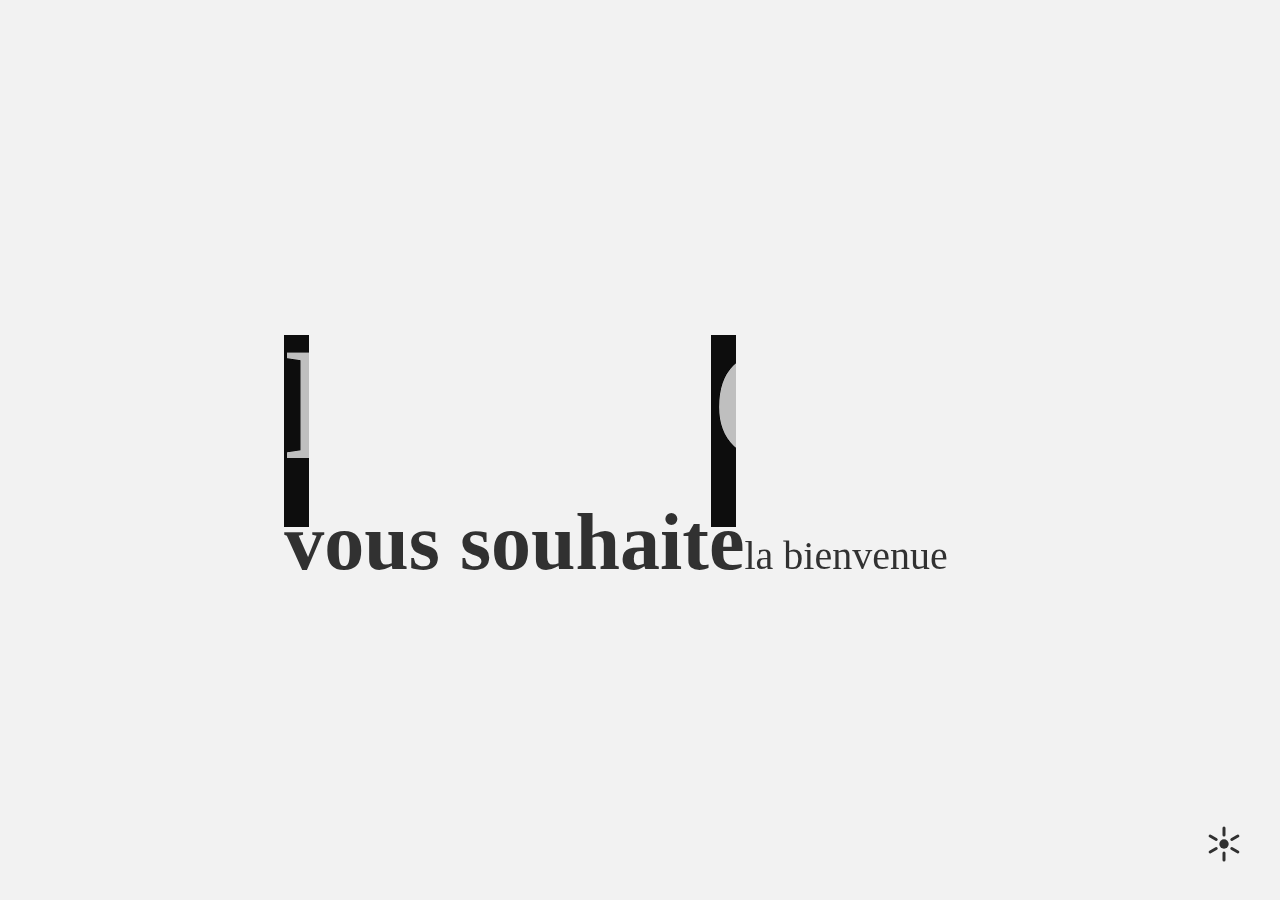
==== index.html @ ed4e6ab9 "rename files" ====
<!DOCTYPE html>
<html lang="en">
<head>
    <meta charset="UTF-8">
    <meta name="viewport" content="width=device-width, initial-scale=1.0">
    <meta name="theme-color" content="rgb(242 242 242)">
    <meta name="theme-color" content="rgb(17 17 17)">
    <link rel="stylesheet" href="style.css">
    <title>Document</title>
</head>
<body data-theme="light">
    <nav id="menu" class="none">
        <ul id="menu-items">
            <a href="#" class="menu-item">Home</a>
            <a href="#" class="menu-item">About</a>
            <a href="#" class="menu-item">Service</a>
            <a href="#" class="menu-item">Contact</a>
        </ul>
        <div id="menu-background-pattern"></div>
        <div id="menu-background-image"></div>
    </nav>
    <!--- sticky button for appearing menu --->
    <button  class="Button_button__L2wUb ThemeToggle_toggle__w8LEU" data-icon-only="true" data-mobile="true" aria-label="Toggle theme">
        <span class="Button_text__t2U9w">
        <svg aria-hidden="true" width="38" height="38" viewBox="0 0 38 38">
            <defs>
                <mask id=":rae:theme-toggle-mask">
                    <circle class="ThemeToggle_circle__qVSRK" data-mask="true" cx="19" cy="19" r="13">
                    </circle>
                    <circle class="ThemeToggle_mask__Y09BP" cx="25" cy="14" r="9">
                    </circle>
                </mask>
            </defs>
            <path class="ThemeToggle_path__9hTG0" d="M19 3v7M19 35v-7M32.856 11l-6.062 3.5M5.144 27l6.062-3.5M5.144 11l6.062 3.5M32.856 27l-6.062-3.5">
            </path>
            <circle class="ThemeToggle_circle__qVSRK" mask="url(#:rae:theme-toggle-mask)" cx="19" cy="19" r="12">
            </circle>
        </svg>
        </span>
        <!--- Toggle button for changing theme --->
    </button>
    <button class="Button_button__L2wUb NavToggle_toggle__gmiZu" data-icon-only="true" aria-label="Menu" aria-expanded="false">
        <span class="Button_text__t2U9w">
            <div class="NavToggle_inner__0uerT">
                <svg id="fenetreOne" width="24" height="24" viewBox="0 0 24 24" aria-hidden="true" class="Icon_icon__t_YgI NavToggle_icon__aG8yu" data-menu="true" data-open="false">
                    <path d="M22 6H2V4h20v2zM2 13h16v-2H2v2zm0 7h20v-2H2v2z">

                    </path>
                </svg>
                <svg id="fenetreTow" width="24" height="24" viewBox="0 0 24 24" aria-hidden="true" class="Icon_icon__t_YgI NavToggle_icon__aG8yu" data-close="true" data-open="false">
                    <path d="M19 6.41L17.59 5 12 10.59 6.41 5 5 6.41 10.59 12 5 17.59 6.41 19 12 13.41 17.59 19 19 17.59 13.41 12z">

                    </path>
                </svg>
            </div>
        </span>
    </button>
    <section class="home">
        <div>
            <h1>Handi</h1><span class="second-title">Cop</span>
            <p>vous souhaite<span>la bienvenue</span></p>
            </div>
    </section>
    
    <script src="app.js"></script>
</body>
</html>
---- style.css ----
:root {
    color-scheme: dark light;
    --spaceOuter: 64px;
    font-synthesis: none;
    text-rendering: optimizeLegibility;
    -moz-osx-font-smoothing: grayscale;
    -webkit-font-smoothing: antialiased;
    --buttonSize: calc((56 / 16) * 1rem);
    --buttonFontSize: calc((18 / 16) * 1rem);
    --buttonFocusWidth: 4px;
    --buttonPadding: 0 var(--spaceL);
    --buttonTextColor: rgb(var(--rgbBackground));
    --buttonTextOpacity: 1;
    --buttonLoaderDelay: 0s;


    --spaceOuter: 64px;
    --spaceXS: 4px;
    --spaceS: 8px;
    --spaceM: 16px;
    --spaceL: 24px;
    --spaceXL: 32px;
    --space2XL: 48px;
    --space3XL: 64px;
    --space4XL: 96px;
    --space5XL: 128px;
    --zIndex0: 0;
    --zIndex1: 4;
    --zIndex2: 8;
    --zIndex3: 16;
    --zIndex4: 32;
    --zIndex5: 64;

    --rgbBlack: 0 0 0;
    --rgbWhite: 255 255 255;
    --bezierFastoutSlowin: cubic-bezier(0.4, 0.0, 0.2, 1);
    --durationXS: 200ms;
    --durationS: 300ms;
    --durationM: 400ms;
    --durationL: 600ms;
    --durationXL: 800ms;
}

[data-theme='dark'] {
    --rgbBackground: 17 17 17;
    --rgbBackgroundLight: 26 26 26;
    --rgbPrimary: 0 229 255;
    --rgbAccent: 0 229 255;
    --rgbText: 255 255 255;
    --rgbError: 255 55 102;
    --colorTextTitle: rgb(var(--rgbText) / 1);
    --colorTextBody: rgb(var(--rgbText) / 0.8);
    --colorTextLight: rgb(var(--rgbText) / 0.6);
    --radial-gradient : rgba(255, 255, 255, 0.15);
    --background-image : url("../assets/logo/blanc.svg");
}

[data-theme='light'] {
    --rgbBackground: 242 242 242;
    --rgbBackgroundLight: 255 255 255;
    --rgbPrimary: 0 0 0;
    --rgbAccent: 0 229 255;
    --rgbText: 0 0 0;
    --rgbError: 255 0 60;
    --colorTextTitle: rgb(var(--rgbText) / 1);
    --colorTextBody: rgb(var(--rgbText) / 0.8);
    --colorTextLight: rgb(var(--rgbText) / 0.6);
    --radial-gradient : rgba(0, 0, 0, 0.15);
    --background-image : url("../assets/logo/noir.svg");
}

*,:after,:before {
    box-sizing: border-box
}

* {
    margin: 0
}

:where(input,textarea,select,button) {
    font: inherit;
    color: inherit;
    border: 0;
    padding: 0;
    background-color: initial;
    border-radius: 0;
    appearance: none
}

:where(svg,img,picture,video,iframe,canvas) {
    display: block
}

:any-link {
    text-decoration: none
}

ul {
    padding: 0
}

:root {
    --mobileNavOffset: calc(var(--spaceOuter) * 2 + var(--space2XL))
}

body {
    font-family: var(--fontStack);
    font-weight: var(--fontWeightRegular);
    background-color: rgb(var(--rgbBackground));
    transition: background var(--durationM) ease;
    color: var(--colorTextBody);
    width: 100vw;
    height: 100vh;
    overflow-x: hidden
}


#menu {
    height: 100vh;
    display: flex;
    align-items: center;
    justify-content: center;
    transition: all 800ms ease;
}


#menu.none, .home.none {
    transition: all 800ms ease;
    display: none;
}

.menu-item {
    color: var(--colorTextBody);
    font-size: clamp(3rem, 8vw, 8rem);
    font-family: var(--font-family);
    display: block;
    padding: clamp(0.25rem, 0.5vw,1rem) 0rem;
    transition: all 300ms ease;
}

#menu-background-pattern {
    height: 100vh;
    width: 100vw;
    background-image: radial-gradient(var(--radial-gradient) 9%, transparent 9%);
    background-position: 0% 0%;
    background-size: 12vmin 12vmin;

    position: absolute;
    left: 0px;
    top: 0px;
    z-index: -100;

    transition: all 300ms ease;
}

#menu-items:hover ~ #menu-background-pattern {
    opacity: 0.5;
}

#menu[data-active-index="0"] > #menu-background-pattern {
    background-position: 0% -25%;
}

#menu[data-active-index="1"] > #menu-background-pattern {
    background-position: 0% -50%;
}

#menu[data-active-index="2"] > #menu-background-pattern {
    background-position: 0% -75%;
}

#menu[data-active-index="3"] > #menu-background-pattern {
    background-position: 0% -100%;
}

#menu-items {
    margin-left: clamp(4rem,20vw, 48rem);
    position: relative;
    z-index: 2;
}

#menu-items:hover .menu-item{
    opacity: 0.2;
}

#menu-items:hover > .menu-item:hover{
    opacity: 1;
}

#menu-background-image {
    height: 100%;
    width: 100%;
    background-image: var(--background-image);
    position: absolute;
    left: 0px;
    top: 0px;
    background-position: 10% 50%;
    background-size: 30vmax;
    background-repeat: no-repeat;
    opacity: 0.15;

    transition: opacity 800ms ease,
            background-size 800ms ease,
            background-position 800ms ease;
}

#menu-items:hover ~ #menu-background-image {
    opacity: 0.05;
}

#menu[data-active-index="0"] > #menu-background-image {
    background-position: 10% 55%;
}

#menu[data-active-index="1"] > #menu-background-image {
    background-position: 10% 60%;
}

#menu[data-active-index="2"] > #menu-background-image {
    background-position: 10% 65%;
}

#menu[data-active-index="3"] > #menu-background-image {
    background-position: 10% 70%;
}

body:focus {
    outline: none
}

@keyframes fadeIn {
    0% {
        opacity: 0
    }

    to {
        opacity: 1
    }
}

@keyframes reveal {
    0% {
        transform: scaleX(0);
        transform-origin: left
    }

    50% {
        transform: scaleX(1);
        transform-origin: left
    }

    51% {
        transform: scaleX(1);
        transform-origin: right
    }

    to {
        transform: scaleX(0);
        transform-origin: right
    }
}

.btn-top {
    height: var(--buttonSize);
    padding: var(--buttonPadding);
    cursor: pointer;
    transition-property: opacity,color,background;
    transition-duration: var(--durationS);
    transition-timing-function: var(--bezierFastoutSlowin);
    display: inline-flex;
    align-items: center;
    color: var(--buttonTextColor);
    position: absolute;
    top: 20px;
    right: 20px;
    isolation: isolate
}


.Button_button__L2wUb {
    height: var(--buttonSize);
    padding: var(--buttonPadding);
    cursor: pointer;
    transition-property: opacity,color,background;
    transition-duration: var(--durationS);
    transition-timing-function: var(--bezierFastoutSlowin);
    display: inline-flex;
    align-items: center;
    color: var(--buttonTextColor);
    position: relative;
    isolation: isolate
}

.Button_button__L2wUb:active {
    transition-duration: calc(var(--durationXS) / 2)
}

.Button_button__L2wUb:after {
    content: "";
    transition-property: opacity,color,background;
    transition-duration: var(--durationM);
    transition-timing-function: var(--bezierFastoutSlowin);
    background: rgb(var(--rgbPrimary));
    position: absolute;
    inset: 0;
    z-index: -1;
    clip-path: polygon(0 0,100% 0,100% calc(100% - 8px),calc(100% - 8px) 100%,0 100%)
}

@media (prefers-reduced-motion:no-preference) {
    .Button_button__L2wUb {
        transition-property: transform,opacity,color,background
    }

    .Button_button__L2wUb:hover {
        transform: scale(1.05)
    }

    .Button_button__L2wUb:active {
        transform: scale(1)
    }
}

.Button_button__L2wUb[data-secondary=true] {
    --buttonSpace: 10px;
    --buttonTextColor: rgb(var(--rgbPrimary));
    background: none;
    padding-left: var(--buttonSpace);
    padding-right: var(--buttonSpace);
    position: relative;
    left: calc(var(--buttonSpace) * -1);
    height: calc((32 / 16) * 1rem)
}

.Button_button__L2wUb[data-secondary=true]:after {
    content: "";
    height: calc((32 / 16) * 1rem);
    position: absolute;
    inset: 0;
    background-color: rgb(var(--rgbPrimary)/.2);
    transform: scaleX(0);
    transform-origin: right;
    clip-path: none;
}

.Button_button__L2wUb[data-secondary=true]:hover {
    transform: none;
    background: #0000;
}

.Button_button__L2wUb[data-secondary=true]:hover:after {
    transform: scaleX(1);
    transform-origin: left;
}

.Button_button__L2wUb[data-secondary=true][data-icon=chevronRight] {
    padding-left: calc(var(--buttonSpace) / 2);
}

@media (prefers-reduced-motion:no-preference) {
    .Button_button__L2wUb[data-secondary=true]:after {
        transition: transform var(--durationM) var(--bezierFastoutSlowin);
    }
}

.Button_button__L2wUb[data-loading=true] {
    --buttonTextOpacity: 0;
}

.Button_button__L2wUb[data-icon-only=true] {
    --buttonPadding: 0;
    --buttonTextColor: var(--colorTextBody);
    width: var(--buttonSize);
    align-items: center;
    justify-content: center;
    padding: 0;
}

.Button_button__L2wUb[data-icon-only=true]:hover {
    transform: none;
}

.Button_button__L2wUb[data-icon-only=true]:after {
    background: rgb(var(--rgbText)/0);
}

.Button_button__L2wUb[data-icon-only=true]:hover:after {
    background: rgb(var(--rgbText)/.1);
}

.Button_button__L2wUb[disabled] {
    pointer-events: none;
    opacity: .4
}

.Button_text__t2U9w {
    font-size: var(--buttonFontSize);
    font-weight: var(--fontWeightMedium);
    opacity: var(--buttonTextOpacity);
    position: relative;
    line-height: 1;
    flex: 1 1 auto;
    display: flex;
    align-items: center;
    justify-content: center;
    transition: opacity var(--durationM) var(--bezierFastoutSlowin);
}

.Button_loader__aTo2D {
    position: absolute;
    left: 50%;
    transform: translateX(-50%);
    color: rgb(var(--rgbBackground));
    opacity: 0;
    transition: opacity var(--durationM) ease var(--buttonLoaderDelay);
}

.Button_loader__aTo2D[data-visible=true] {
    opacity: 1;
}

.Button_icon__mSIRG {
    transition-property: opacity,fill;
    transition-duration: var(--durationS);
    transition-timing-function: var(--bezierFastoutSlowin);
}

@media (prefers-reduced-motion:no-preference) {
    .Button_icon__mSIRG {
        transition-property: transform,opacity,fill;
    }
}

.Button_icon__mSIRG[data-start=true] {
    margin-right: var(--spaceS);
}

.Button_icon__mSIRG[data-end=true] {
    margin-left: var(--spaceS);
}

@media (prefers-reduced-motion:no-preference) {
    .Button_button__L2wUb:hover .Button_icon__mSIRG[data-shift=true] {
        transform: translate3d(var(--spaceXS),0,0);
    }
}

.Button_button__L2wUb[data-loading=true] .Button_icon__mSIRG {
    opacity: 0
}

button.NavToggle_toggle__gmiZu {
    --offset: var(--spaceXS);
    --inset: calc(var(--spaceOuter) - var(--offset));
    position: fixed;
    top: var(--inset);
    right: var(--inset);
    z-index: var(--zIndex4);
    display: none;
}

@media (max-height: 696px),(max-width:696px) {
    button.NavToggle_toggle__gmiZu {
        display:flex;
    }
}

.NavToggle_inner__0uerT {
    display: flex;
    align-items: center;
    justify-content: center;
    height: 100%;
    width: 100%;
}

.NavToggle_icon__aG8yu {
    --iconSize: var(--spaceXL);
    position: absolute;
    transition-property: opacity,fill;
    transition-duration: var(--durationM);
    transition-timing-function: var(--bezierFastoutSlowin);
    opacity: 1;
    transform: rotate(0deg);
    fill: var(--colorTextBody);
    width: var(--iconSize);
    height: var(--iconSize);
}

@media (prefers-reduced-motion:no-preference) {
    .NavToggle_icon__aG8yu {
        transition-delay: .1s;
        transition-property: opacity,transform,fill;
    }
}

.NavToggle_icon__aG8yu[data-open=true] {
    opacity: 0
}

@media (prefers-reduced-motion:no-preference) {
    .NavToggle_icon__aG8yu[data-open=true] {
        transition-delay: 0s;
        transform: rotate(45deg);
    }
}

.NavToggle_icon__aG8yu[data-close=true] {
    opacity: 0;
}

@media (prefers-reduced-motion:no-preference) {
    .NavToggle_icon__aG8yu[data-close=true] {
        transition-delay: 0s;
        transform: rotate(-45deg);
    }
}

.NavToggle_icon__aG8yu.NavToggle_icon__aG8yu[data-open=true][data-close=true] {
    opacity: 1;
}

@media (prefers-reduced-motion:no-preference) {
    .NavToggle_icon__aG8yu.NavToggle_icon__aG8yu[data-open=true][data-close=true] {
        transition-delay: .1s;
        transform: rotate(0deg);
    }
}

.ThemeToggle_toggle__w8LEU {
    --offset: 6px;
    --inset: calc(var(--spaceOuter) - var(--offset));
    position: fixed;
    z-index: var(--zIndex4);
    top: var(--inset);
    right: var(--inset);
    transform: translateZ(0);
}

@media (max-height: 696px),(max-width:696px) {
    .ThemeToggle_toggle__w8LEU:not([data-mobile=true]) {
        display:none;
    }
}

.ThemeToggle_toggle__w8LEU[data-mobile=true] {
    --offset: var(--spaceXS);
    --inset: calc(var(--spaceXL) - var(--offset));
    top: unset;
    bottom: var(--inset);
    margin-top: 0;
    margin-right: 0;
}

.ThemeToggle_circle__qVSRK {
    fill: currentColor;
    transform: scale(.6);
    transform-origin: center;
}

@media (prefers-reduced-motion:no-preference) {
    .ThemeToggle_circle__qVSRK {
        transition-property: transform,fill;
        transition-duration: var(--durationL);
        transition-delay: 0s;
        transition-timing-function: var(--bezierFastoutSlowin);
    }
}

.ThemeToggle_circle__qVSRK[data-mask=true] {
    fill: #fff;
}

body[data-theme=dark] .ThemeToggle_circle__qVSRK {
    transform: none;
}

@media (prefers-reduced-motion:no-preference) {
    body[data-theme=dark] .ThemeToggle_circle__qVSRK {
        transition-delay: .3s;
    }
}

.ThemeToggle_mask__Y09BP {
    fill: #000;
    transform: translate3d(100%,-100%,0);
}

@media (prefers-reduced-motion:no-preference) {
    .ThemeToggle_mask__Y09BP {
        transition: transform var(--durationL) var(--bezierFastoutSlowin);
        transition-delay: 0s;
    }
}

body[data-theme=dark] .ThemeToggle_mask__Y09BP {
    transform: none;
}

@media (prefers-reduced-motion:no-preference) {
    body[data-theme=dark] .ThemeToggle_mask__Y09BP {
        transition-delay: .3s;
    }
}

.ThemeToggle_path__9hTG0 {
    stroke: currentColor;
    fill: none;
    stroke-linecap: round;
    stroke-width: 3;
    stroke-dasharray: 7 7;
    stroke-dashoffset: 0;
    opacity: 1
}

@media (prefers-reduced-motion:no-preference) {
    .ThemeToggle_path__9hTG0 {
        transition-property: stroke-dashoffset,opacity;
        transition-duration: var(--durationL);
        transition-timing-function: var(--bezierFastoutSlowin);
        transition-delay: .3s
    }
}

body[data-theme=dark] .ThemeToggle_path__9hTG0 {
    stroke-dashoffset: 7;
    opacity: 0;
}

section {
    height: 100%;
    display: flex;
    align-items: center;
    justify-content: center;
}

h1 {
    display: inline;
    position:  relative;
    font-size: 10rem;
    font-weight : 900;
    color: var(--rgbWhite);
    mix-blend-mode: difference;
    z-index: 10;
}

.second-title {
    font-size: 10rem;
    font-weight : 900;
    position: relative;
    color: var(--rgbWhite);
    mix-blend-mode: difference;
}

div > p {
    font-size: 5rem;
    font-weight : 600;
}

h1::before {
    position: absolute;
    top: 20px;
    left: 0;
    content: "";
    width: 25px;
    height: 12rem;
    background-color: white;
    animation: 2s linear 5s infinite animeteTitle ;
    transition: all 800ms ease-in-out;
    z-index: -100;
    transform-origin: left;
}

.second-title::before {
    position: absolute;
    top: 20px;
    left: 0;
    content: "";
    width: 25px;
    height: 12rem;
    background-color: rgb(255, 255, 255);
    animation: 2s linear 5s infinite animate-second-title ;
    transition: all 800ms ease-in-out;
    z-index: -100;
    transform-origin: left;
}

@keyframes animeteTitle {
    from {
        transform: scaleX(0.1);
    }
    50% {
      transform: scaleX(17.5);
    }
    to {
        transform: translateX(27rem) scaleX(0.10);
    }
}

@keyframes animate-second-title {
    from {
        transform: scaleX(0.1);
    }
    50% {
        transform: scaleX(13);
    }
    to {
        transform: translateX(17rem) scaleX(0.5);
    }
}

div > p > span {
    font-size: 2.5rem;
    font-weight : 500;
}
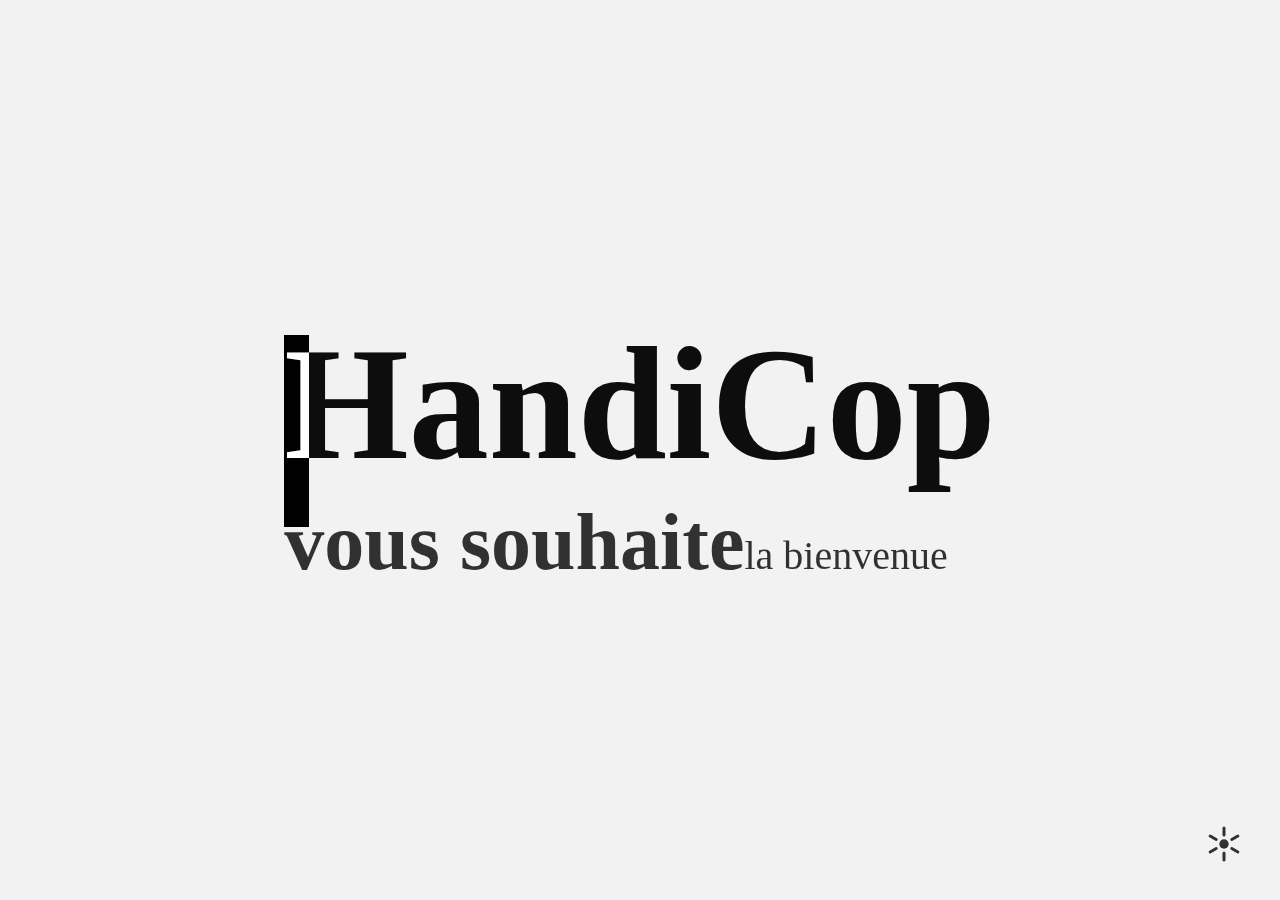
==== commit 5cf54f56: "change animation" ====
--- a/index.html
+++ b/index.html
@@ -57,9 +57,9 @@
     </button>
     <section class="home">
         <div>
-            <h1>Handi</h1><span class="second-title">Cop</span>
+            <h1></h1><span class="second-title">HandiCop</span>
             <p>vous souhaite<span>la bienvenue</span></p>
-            </div>
+        </div>
     </section>
     
     <script src="app.js"></script>
--- a/style.css
+++ b/style.css
@@ -125,6 +125,8 @@
 
 
 #menu.none, .home.none {
+
+    transition: all 800ms ease;
     transition: all 800ms ease;
     display: none;
 }
@@ -631,6 +633,7 @@
     display: flex;
     align-items: center;
     justify-content: center;
+    transition: all 800ms ease;
 }
 
 h1 {
@@ -638,16 +641,13 @@
     position:  relative;
     font-size: 10rem;
     font-weight : 900;
-    color: var(--rgbWhite);
-    mix-blend-mode: difference;
-    z-index: 10;
 }
 
 .second-title {
     font-size: 10rem;
     font-weight : 900;
     position: relative;
-    color: var(--rgbWhite);
+    color: white;
     mix-blend-mode: difference;
 }
 
@@ -663,13 +663,13 @@
     content: "";
     width: 25px;
     height: 12rem;
-    background-color: white;
-    animation: 2s linear 5s infinite animeteTitle ;
+    background-color: rgb(var(--rgbText));
+    animation: 4s linear 0.5s infinite animeteTitle ;
     transition: all 800ms ease-in-out;
     z-index: -100;
     transform-origin: left;
 }
-
+/*
 .second-title::before {
     position: absolute;
     top: 20px;
@@ -683,19 +683,27 @@
     z-index: -100;
     transform-origin: left;
 }
+*/
 
 @keyframes animeteTitle {
     from {
         transform: scaleX(0.1);
     }
+    25% {
+      transform: scaleX(17.5);
+    }
     50% {
-      transform: scaleX(17.5);
+        transform: translateX(27rem) scaleX(0.10);
+    }
+    75% {
+        transform: translateX(27rem) scaleX(11);
     }
     to {
-        transform: translateX(27rem) scaleX(0.10);
-    }
-}
-
+        transform: translateX(44rem) scaleX(0.1);
+    }
+}
+
+/*
 @keyframes animate-second-title {
     from {
         transform: scaleX(0.1);
@@ -707,7 +715,7 @@
         transform: translateX(17rem) scaleX(0.5);
     }
 }
-
+*/
 div > p > span {
     font-size: 2.5rem;
     font-weight : 500;
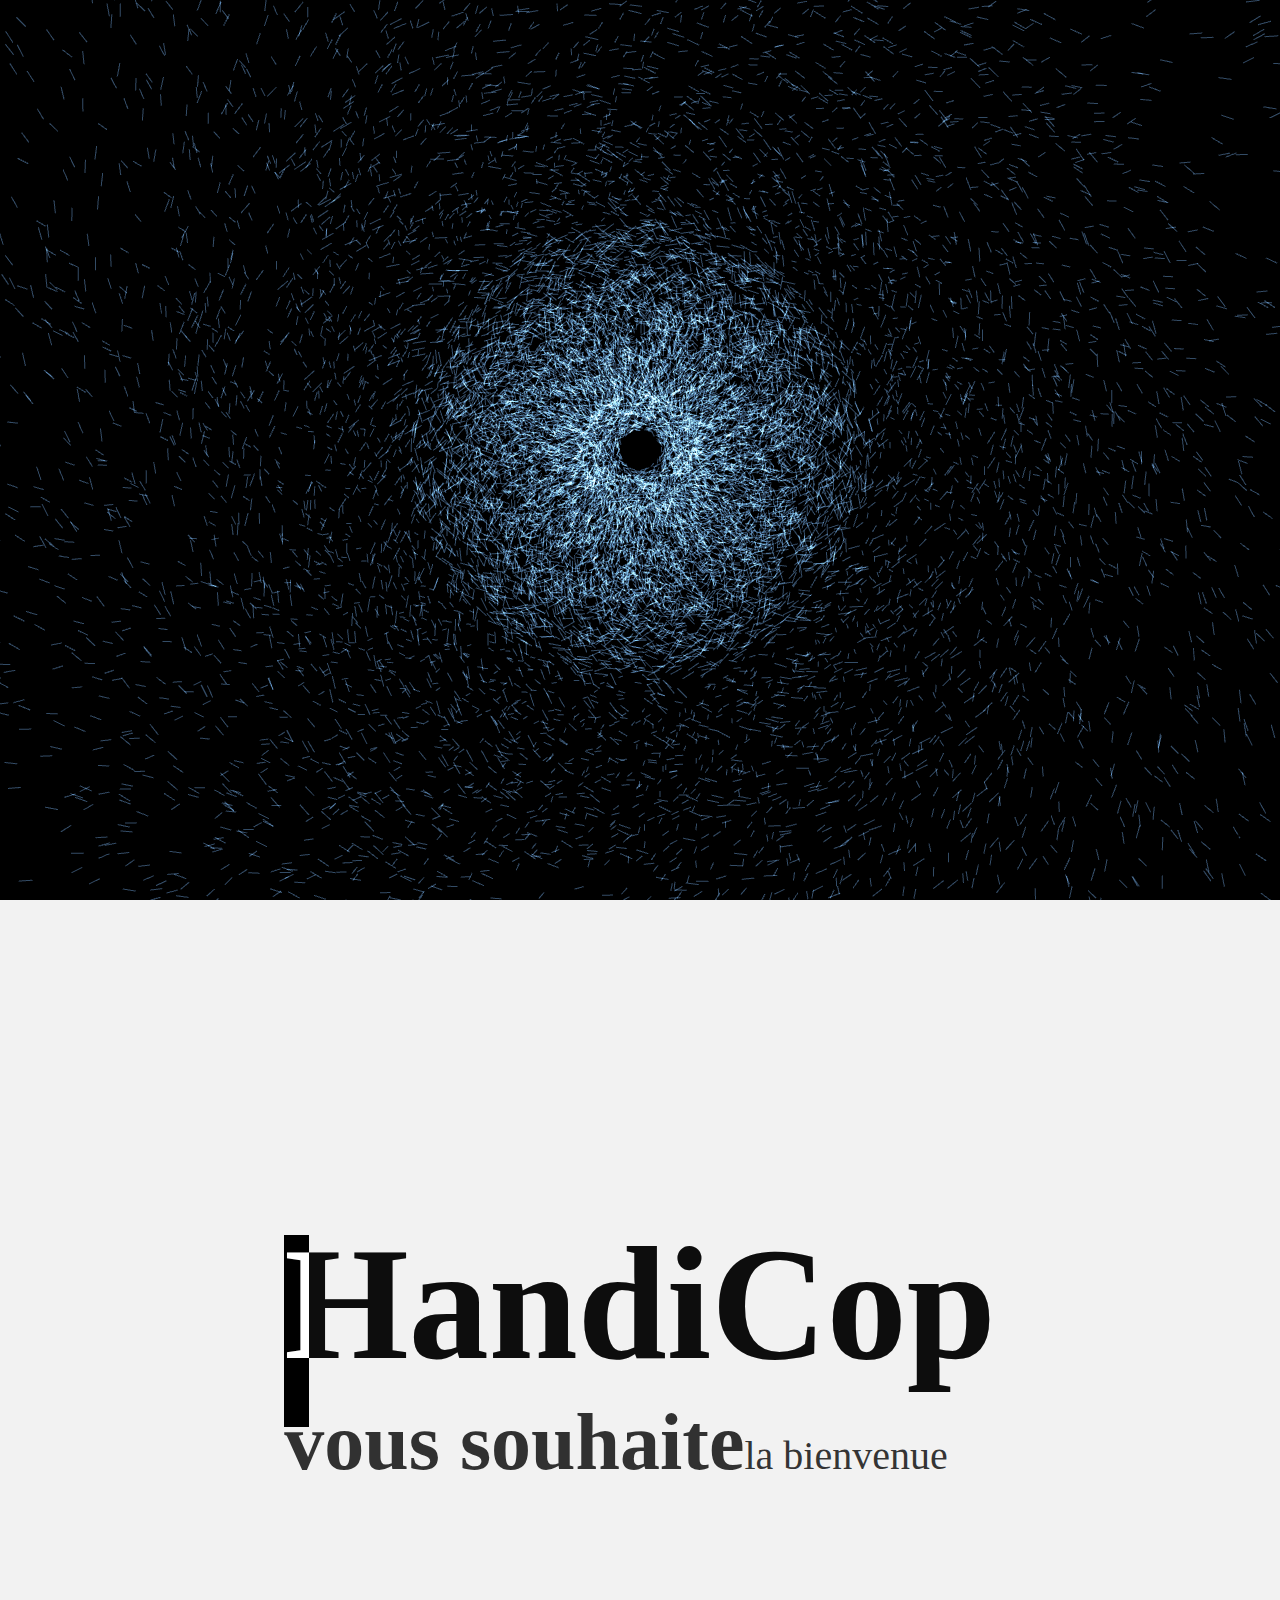
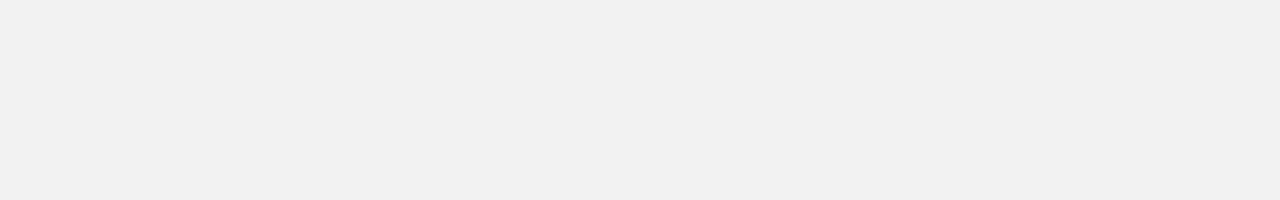
==== commit 03085d7e: "add bigbang preloading" ====
--- a/index.html
+++ b/index.html
@@ -6,9 +6,35 @@
     <meta name="theme-color" content="rgb(242 242 242)">
     <meta name="theme-color" content="rgb(17 17 17)">
     <link rel="stylesheet" href="style.css">
+    <script src="./preloader/bigBang.js"></script>
     <title>Document</title>
 </head>
 <body data-theme="light">
+    <!-- canva used for drawing the preloader -->
+    <canvas id="c"></canvas>
+    <!-- fragment shader for positionning all particle in bigbang preloader -->
+
+	<script id="shader-fs" type="x-shader/x-fragment">
+		#ifdef GL_ES
+		precision highp float;
+		#endif
+		void main(void) {
+			gl_FragColor = vec4(0.2, 0.3, 0.4, 1.0);
+		}
+	</script>
+    <!-- vertex shader for positionning all particle in bigbang preloader  -->
+
+	<script id="shader-vs" type="x-shader/x-vertex">
+		attribute vec3 vertexPosition;
+
+		uniform mat4 modelViewMatrix;
+		uniform mat4 perspectiveMatrix;
+
+		void main(void) {
+			gl_Position = perspectiveMatrix * modelViewMatrix * vec4(  vertexPosition, 1.0);
+		}
+    </script>
+
     <nav id="menu" class="none">
         <ul id="menu-items">
             <a href="#" class="menu-item">Home</a>
--- a/style.css
+++ b/style.css
@@ -52,7 +52,7 @@
     --colorTextBody: rgb(var(--rgbText) / 0.8);
     --colorTextLight: rgb(var(--rgbText) / 0.6);
     --radial-gradient : rgba(255, 255, 255, 0.15);
-    --background-image : url("../assets/logo/blanc.svg");
+    --background-image : url("./assets/logo/blanc.svg");
 }
 
 [data-theme='light'] {
@@ -66,7 +66,7 @@
     --colorTextBody: rgb(var(--rgbText) / 0.8);
     --colorTextLight: rgb(var(--rgbText) / 0.6);
     --radial-gradient : rgba(0, 0, 0, 0.15);
-    --background-image : url("../assets/logo/noir.svg");
+    --background-image : url("./assets/logo/noir.svg");
 }
 
 *,:after,:before {
@@ -111,23 +111,31 @@
     color: var(--colorTextBody);
     width: 100vw;
     height: 100vh;
-    overflow-x: hidden
-}
-
+    overflow-x: hidden;
+}
+
+canvas{
+    width: 100%;
+    height: 100%;
+    transform: rotateX(180deg);
+}
+  
+@media (width < 600px) {
+    canvas {
+        width: 100%;
+        height: 100vh;
+    }
+}
 
 #menu {
     height: 100vh;
     display: flex;
     align-items: center;
     justify-content: center;
-    transition: all 800ms ease;
 }
 
 
 #menu.none, .home.none {
-
-    transition: all 800ms ease;
-    transition: all 800ms ease;
     display: none;
 }
 
@@ -628,12 +636,11 @@
     opacity: 0;
 }
 
-section {
+.home {
     height: 100%;
     display: flex;
     align-items: center;
     justify-content: center;
-    transition: all 800ms ease;
 }
 
 h1 {
@@ -664,8 +671,7 @@
     width: 25px;
     height: 12rem;
     background-color: rgb(var(--rgbText));
-    animation: 4s linear 0.5s infinite animeteTitle ;
-    transition: all 800ms ease-in-out;
+    animation: 3s linear 0s infinite animeteTitle ;
     z-index: -100;
     transform-origin: left;
 }
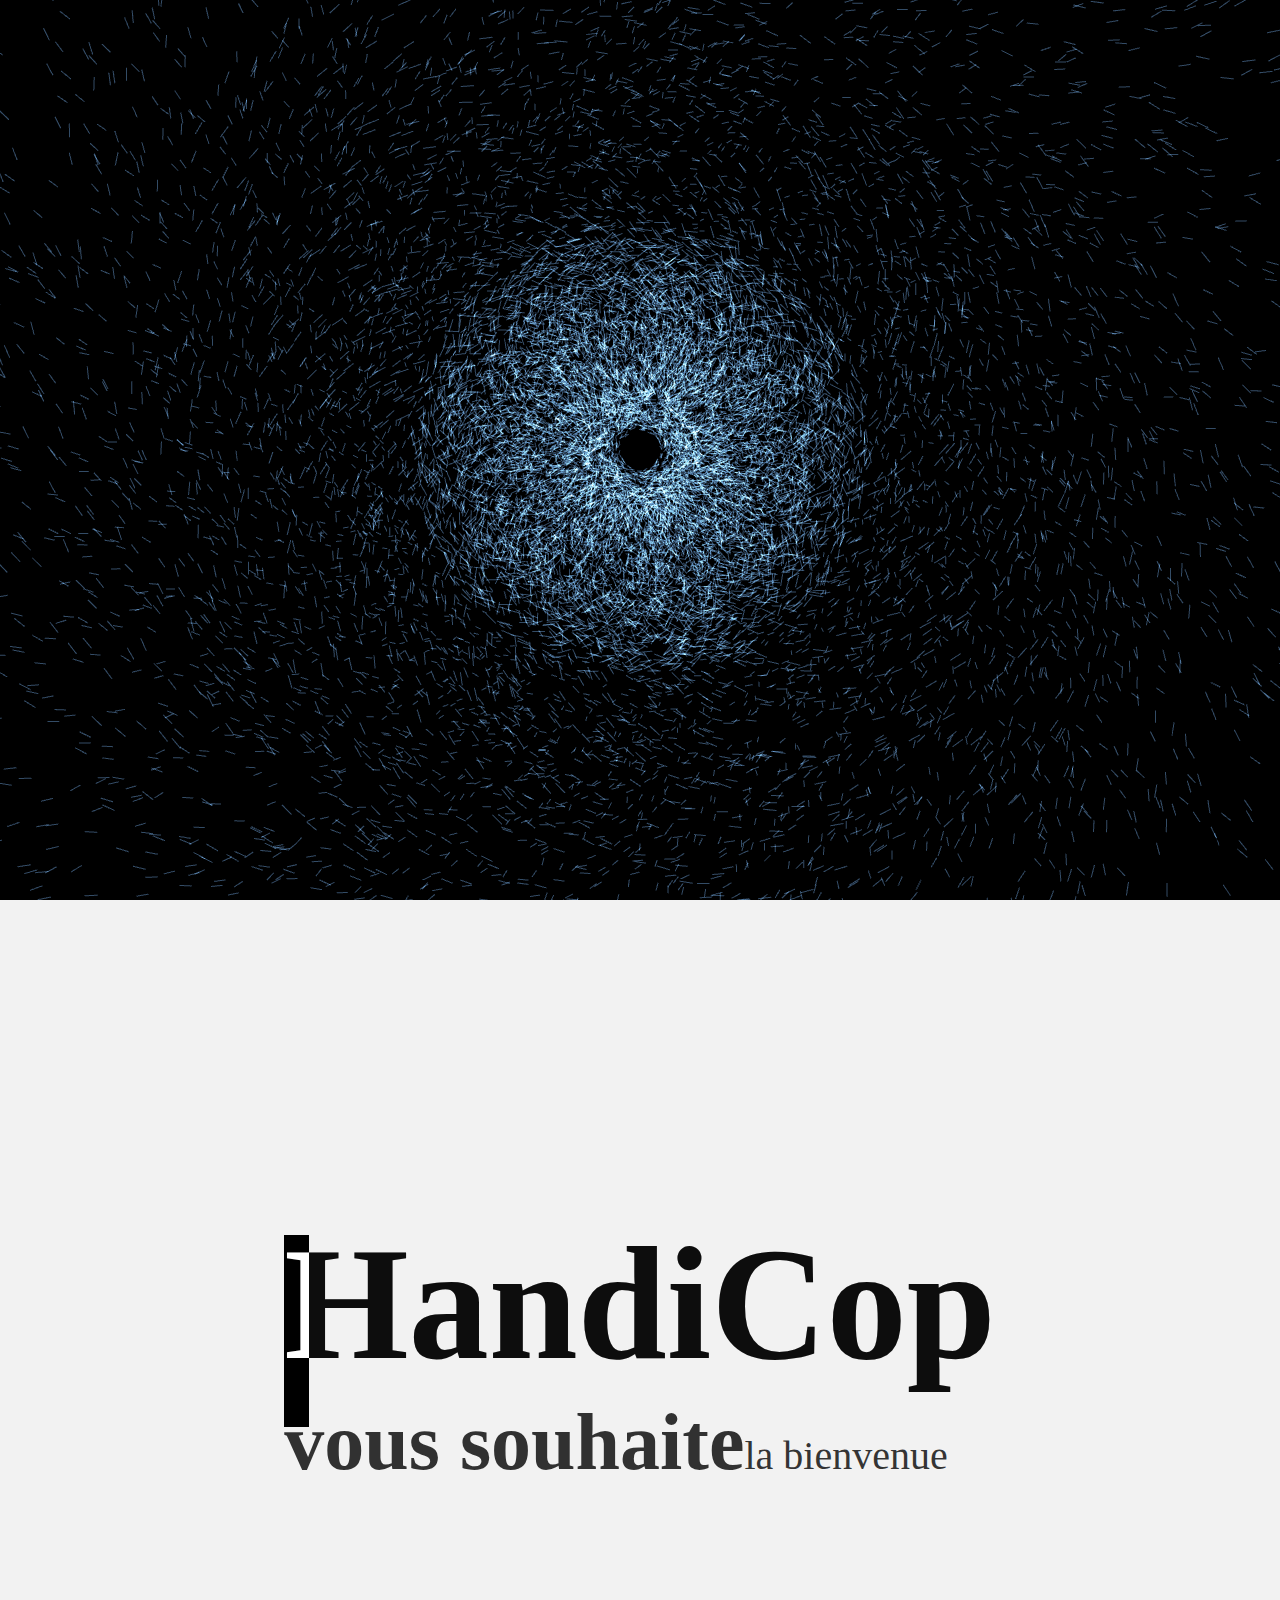
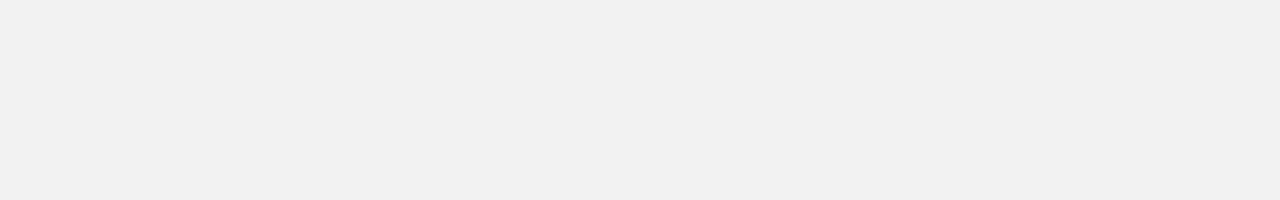
==== commit d9ec28c4: "made preloading disapear after 2s" ====
--- a/index.html
+++ b/index.html
@@ -11,7 +11,7 @@
 </head>
 <body data-theme="light">
     <!-- canva used for drawing the preloader -->
-    <canvas id="c"></canvas>
+    <canvas id="bigbang"></canvas>
     <!-- fragment shader for positionning all particle in bigbang preloader -->
 
 	<script id="shader-fs" type="x-shader/x-fragment">
--- a/style.css
+++ b/style.css
@@ -119,7 +119,8 @@
     height: 100%;
     transform: rotateX(180deg);
 }
-  
+
+/* This mediaquery is have to optimize for all devices*/
 @media (width < 600px) {
     canvas {
         width: 100%;
@@ -236,6 +237,16 @@
 
 body:focus {
     outline: none
+}
+
+.disapear {
+    animation: vanish 2.5s forwards;
+}
+
+@keyframes vanish {
+    100% {
+        display: none;
+    }
 }
 
 @keyframes fadeIn {
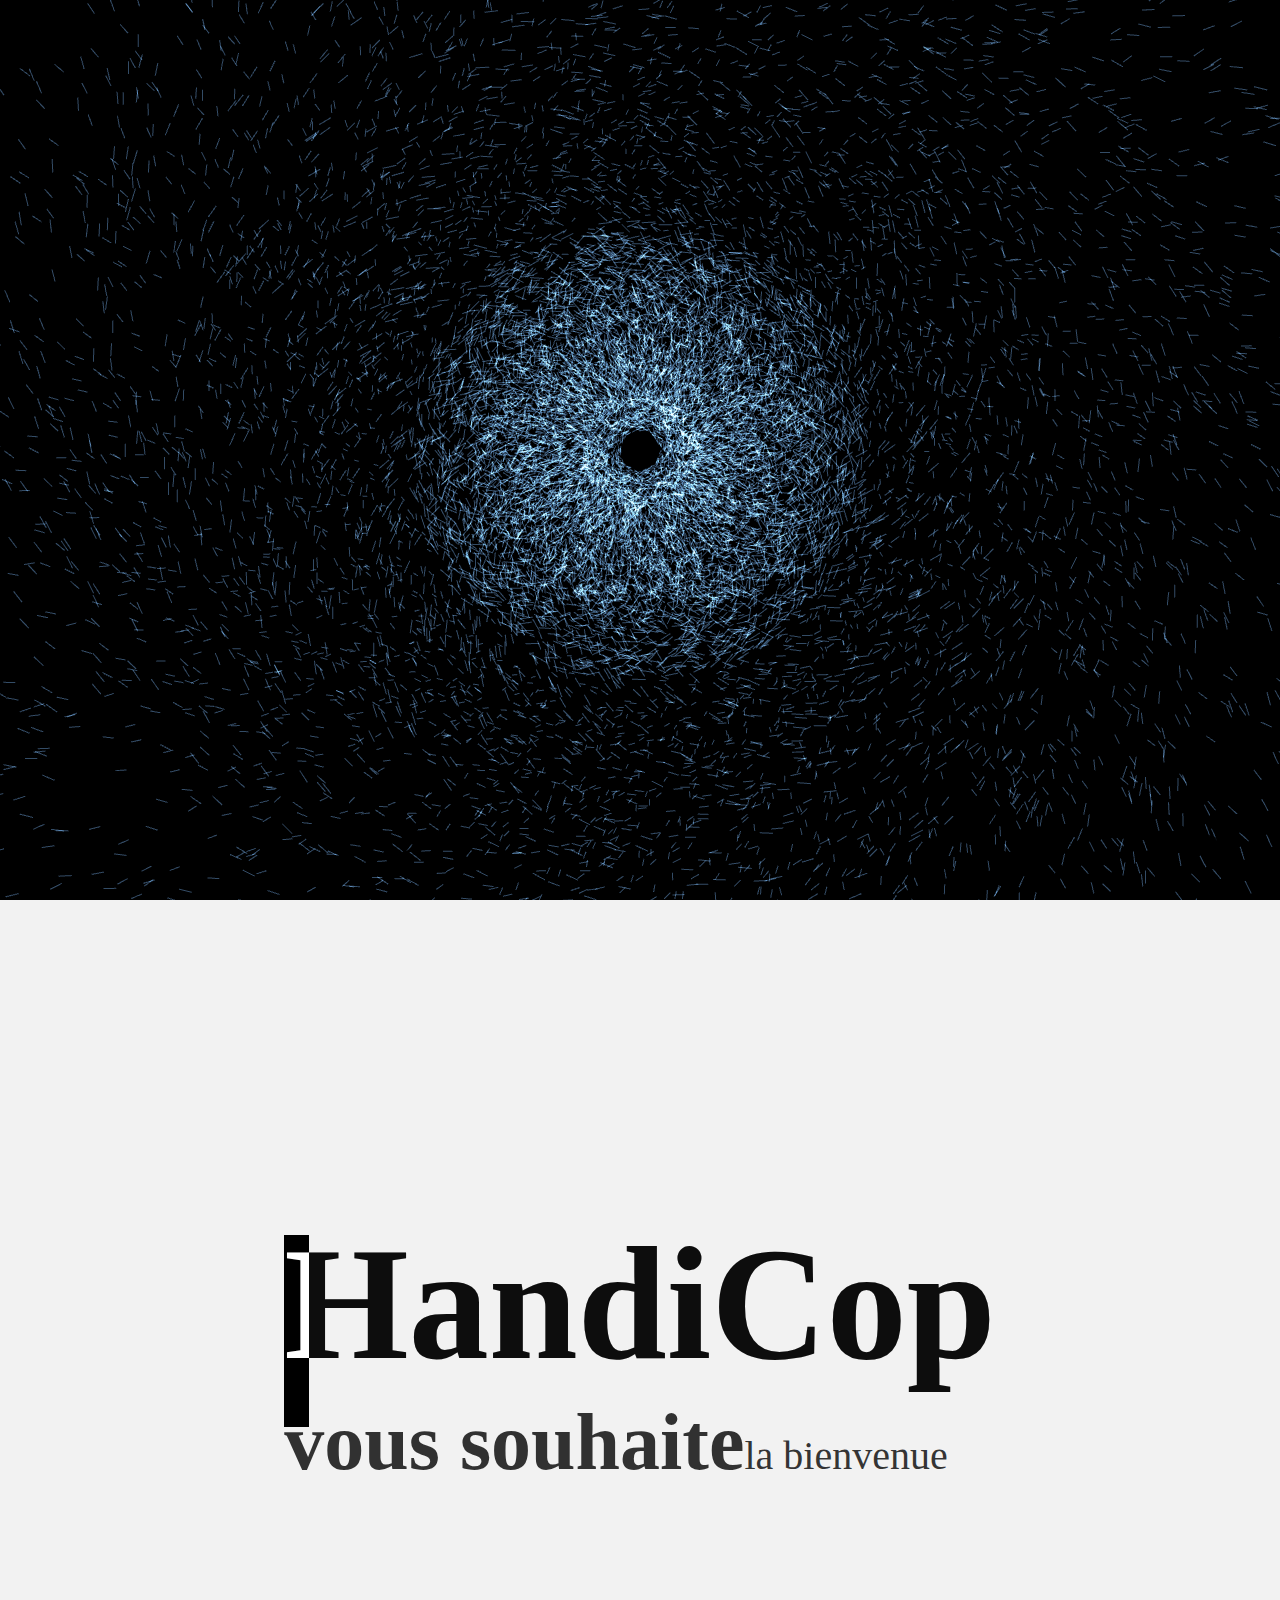
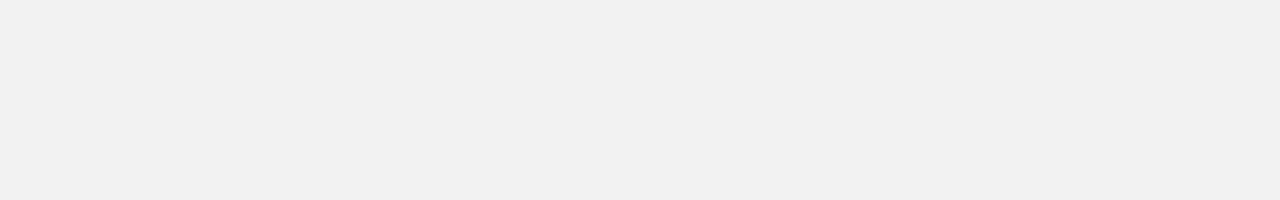
==== commit 5bb17514: "style: formating code" ====
--- a/index.html
+++ b/index.html
@@ -10,8 +10,11 @@
     <title>Document</title>
 </head>
 <body data-theme="light">
+
     <!-- canva used for drawing the preloader -->
+
     <canvas id="bigbang"></canvas>
+
     <!-- fragment shader for positionning all particle in bigbang preloader -->
 
 	<script id="shader-fs" type="x-shader/x-fragment">
@@ -22,6 +25,7 @@
 			gl_FragColor = vec4(0.2, 0.3, 0.4, 1.0);
 		}
 	</script>
+
     <!-- vertex shader for positionning all particle in bigbang preloader  -->
 
 	<script id="shader-vs" type="x-shader/x-vertex">
@@ -35,6 +39,8 @@
 		}
     </script>
 
+    <!-- Navbar  -->
+
     <nav id="menu" class="none">
         <ul id="menu-items">
             <a href="#" class="menu-item">Home</a>
@@ -45,7 +51,9 @@
         <div id="menu-background-pattern"></div>
         <div id="menu-background-image"></div>
     </nav>
-    <!--- sticky button for appearing menu --->
+
+    <!--- Button for appearing menu --->
+
     <button  class="Button_button__L2wUb ThemeToggle_toggle__w8LEU" data-icon-only="true" data-mobile="true" aria-label="Toggle theme">
         <span class="Button_text__t2U9w">
         <svg aria-hidden="true" width="38" height="38" viewBox="0 0 38 38">
@@ -63,8 +71,9 @@
             </circle>
         </svg>
         </span>
+    </button>
         <!--- Toggle button for changing theme --->
-    </button>
+
     <button class="Button_button__L2wUb NavToggle_toggle__gmiZu" data-icon-only="true" aria-label="Menu" aria-expanded="false">
         <span class="Button_text__t2U9w">
             <div class="NavToggle_inner__0uerT">
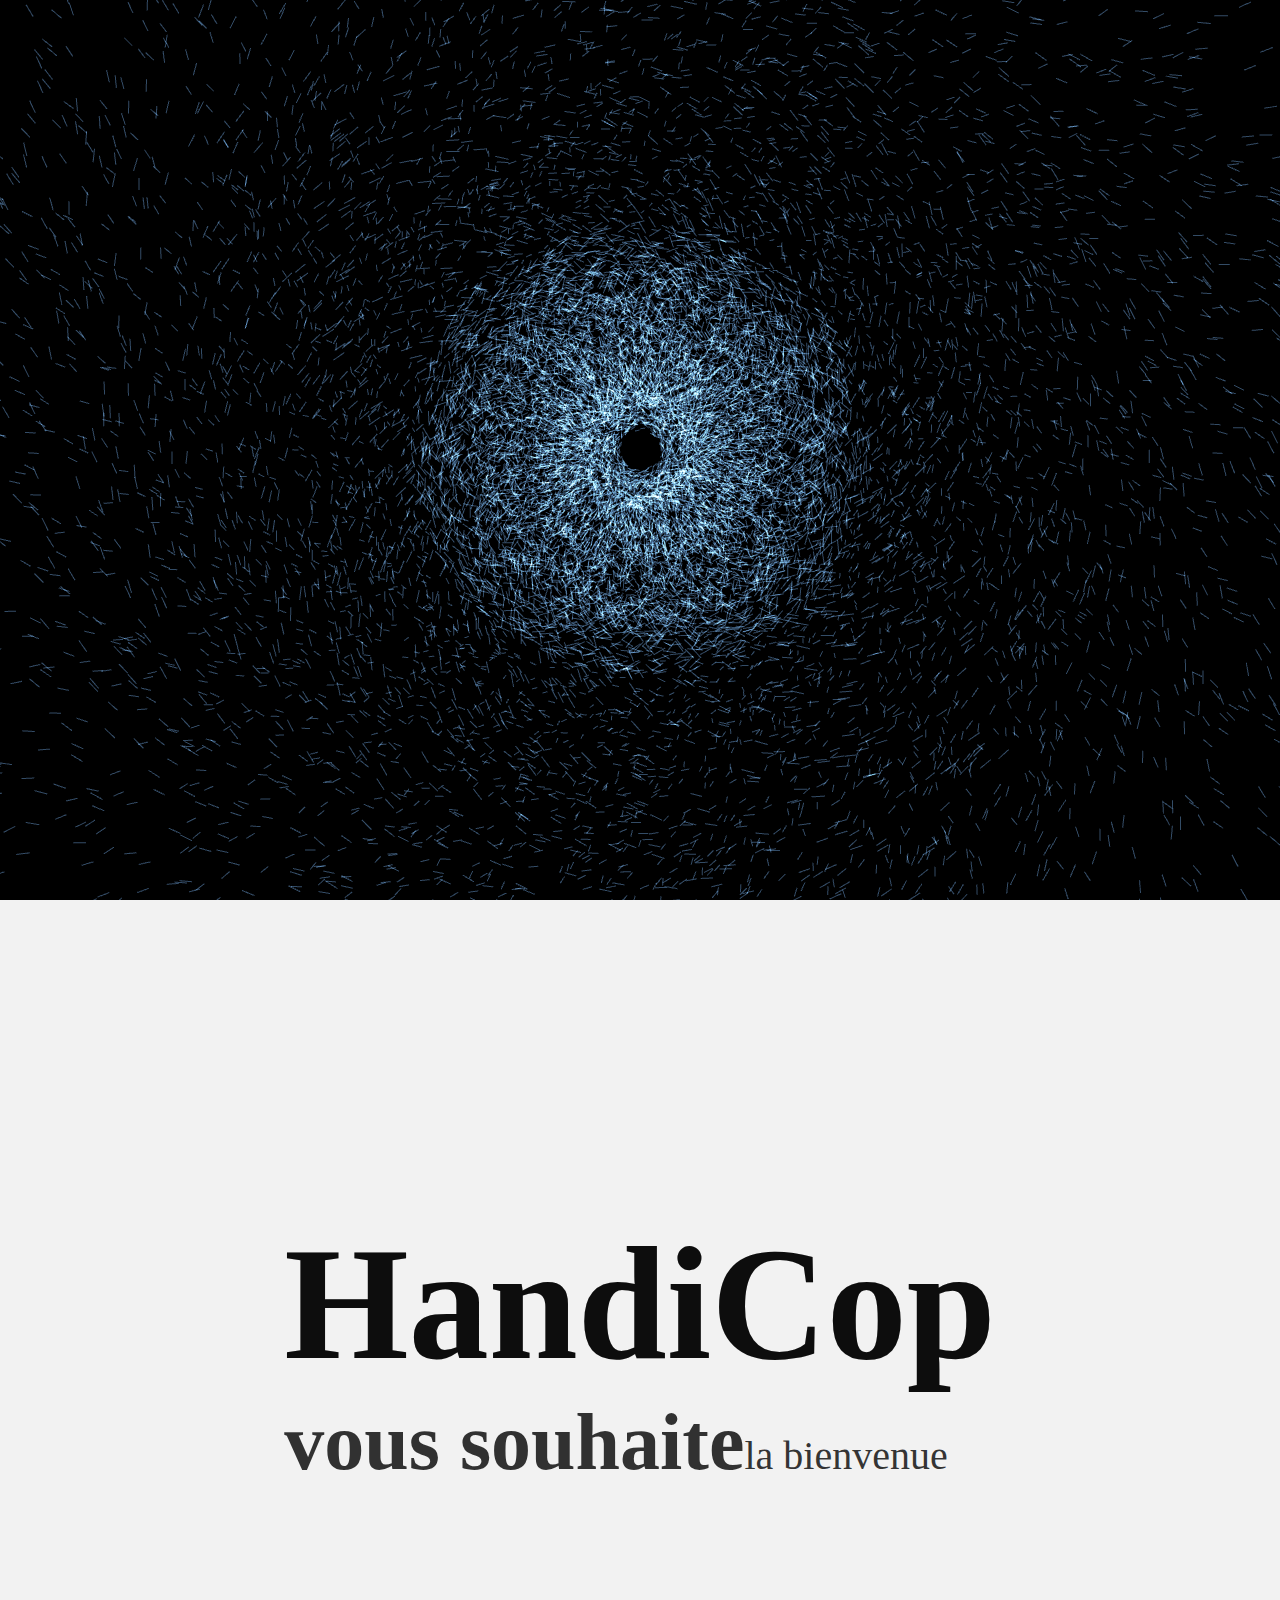
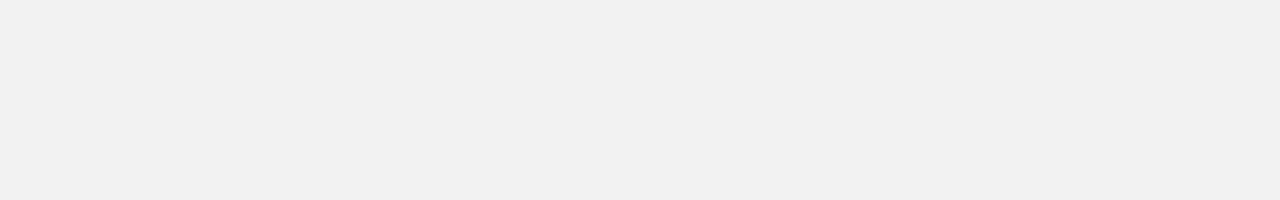
==== commit 448769aa: "test animation for loading" ====
--- a/index.html
+++ b/index.html
@@ -7,7 +7,7 @@
     <meta name="theme-color" content="rgb(17 17 17)">
     <link rel="stylesheet" href="style.css">
     <script src="./preloader/bigBang.js"></script>
-    <title>Document</title>
+    <title>3D Landing Page</title>
 </head>
 <body data-theme="light">
 
--- a/style.css
+++ b/style.css
@@ -136,7 +136,7 @@
 }
 
 
-#menu.none, .home.none {
+#menu.none{
     display: none;
 }
 
@@ -652,6 +652,7 @@
     display: flex;
     align-items: center;
     justify-content: center;
+    animation: 3s linear 0s 1 fadeIn ;
 }
 
 h1 {
@@ -673,7 +674,7 @@
     font-size: 5rem;
     font-weight : 600;
 }
-
+/*
 h1::before {
     position: absolute;
     top: 20px;
@@ -700,7 +701,6 @@
     z-index: -100;
     transform-origin: left;
 }
-*/
 
 @keyframes animeteTitle {
     from {
@@ -719,7 +719,7 @@
         transform: translateX(44rem) scaleX(0.1);
     }
 }
-
+*/
 /*
 @keyframes animate-second-title {
     from {
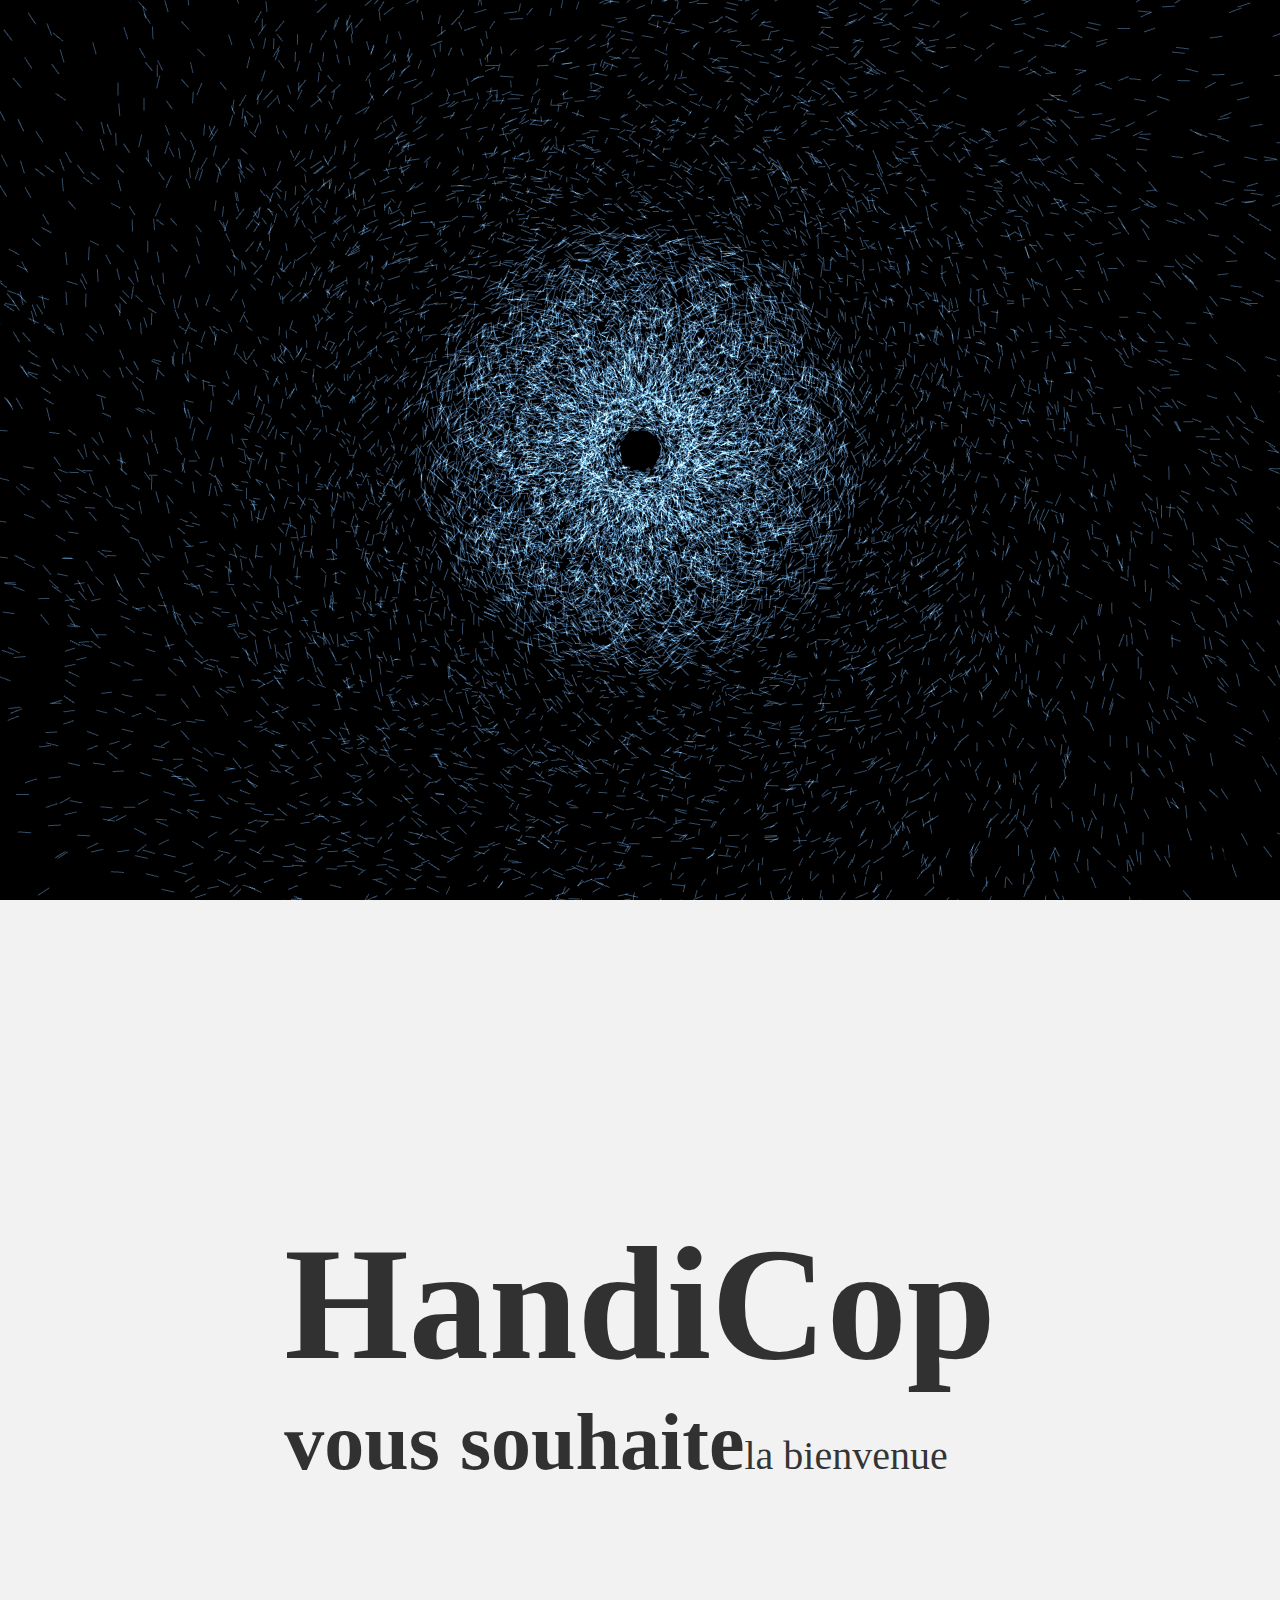
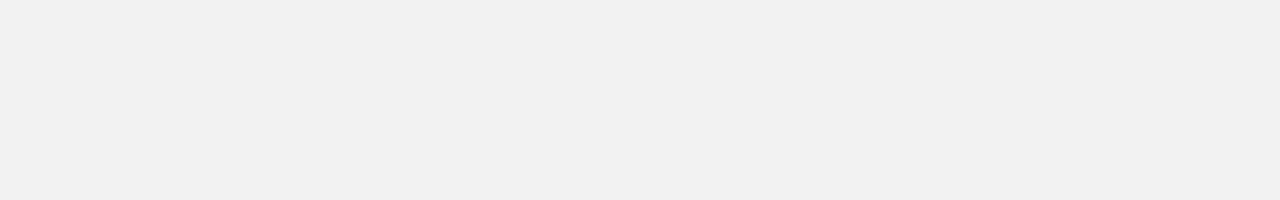
==== commit 398c36ab: "STYLE: format code & set right comment" ====
--- a/index.html
+++ b/index.html
@@ -52,27 +52,30 @@
         <div id="menu-background-image"></div>
     </nav>
 
-    <!--- Button for appearing menu --->
+    <!--- Toggle button for changing theme --->
 
     <button  class="Button_button__L2wUb ThemeToggle_toggle__w8LEU" data-icon-only="true" data-mobile="true" aria-label="Toggle theme">
         <span class="Button_text__t2U9w">
-        <svg aria-hidden="true" width="38" height="38" viewBox="0 0 38 38">
-            <defs>
-                <mask id=":rae:theme-toggle-mask">
-                    <circle class="ThemeToggle_circle__qVSRK" data-mask="true" cx="19" cy="19" r="13">
+            <div class="NavToggle_inner__0uerT ">
+                <svg aria-hidden="true" width="38" height="38" viewBox="0 0 38 38">
+                    <defs>
+                        <mask id=":rae:theme-toggle-mask">
+                            <circle class="ThemeToggle_circle__qVSRK" data-mask="true" cx="19" cy="19" r="13">
+                            </circle>
+                            <circle class="ThemeToggle_mask__Y09BP" cx="25" cy="14" r="9">
+                            </circle>
+                        </mask>
+                    </defs>
+                    <path class="ThemeToggle_path__9hTG0" d="M19 3v7M19 35v-7M32.856 11l-6.062 3.5M5.144 27l6.062-3.5M5.144 11l6.062 3.5M32.856 27l-6.062-3.5">
+                    </path>
+                    <circle class="ThemeToggle_circle__qVSRK" mask="url(#:rae:theme-toggle-mask)" cx="19" cy="19" r="12">
                     </circle>
-                    <circle class="ThemeToggle_mask__Y09BP" cx="25" cy="14" r="9">
-                    </circle>
-                </mask>
-            </defs>
-            <path class="ThemeToggle_path__9hTG0" d="M19 3v7M19 35v-7M32.856 11l-6.062 3.5M5.144 27l6.062-3.5M5.144 11l6.062 3.5M32.856 27l-6.062-3.5">
-            </path>
-            <circle class="ThemeToggle_circle__qVSRK" mask="url(#:rae:theme-toggle-mask)" cx="19" cy="19" r="12">
-            </circle>
-        </svg>
+                </svg>
+            </div>
         </span>
     </button>
-        <!--- Toggle button for changing theme --->
+        
+    <!--- Button for appearing menu --->
 
     <button class="Button_button__L2wUb NavToggle_toggle__gmiZu" data-icon-only="true" aria-label="Menu" aria-expanded="false">
         <span class="Button_text__t2U9w">
@@ -90,6 +93,8 @@
             </div>
         </span>
     </button>
+
+    
     <section class="home">
         <div>
             <h1></h1><span class="second-title">HandiCop</span>
--- a/style.css
+++ b/style.css
@@ -133,6 +133,7 @@
     display: flex;
     align-items: center;
     justify-content: center;
+    animation: fadeIn 800ms ease;
 }
 
 
@@ -262,22 +263,22 @@
 @keyframes reveal {
     0% {
         transform: scaleX(0);
-        transform-origin: left
+        transform-origin: left;
     }
 
     50% {
         transform: scaleX(1);
-        transform-origin: left
+        transform-origin: left;
     }
 
     51% {
         transform: scaleX(1);
-        transform-origin: right
+        transform-origin: right;
     }
 
     to {
         transform: scaleX(0);
-        transform-origin: right
+        transform-origin: right;
     }
 }
 
@@ -294,7 +295,7 @@
     position: absolute;
     top: 20px;
     right: 20px;
-    isolation: isolate
+    isolation: isolate;
 }
 
 
@@ -309,7 +310,8 @@
     align-items: center;
     color: var(--buttonTextColor);
     position: relative;
-    isolation: isolate
+    isolation: isolate;
+    animation : fadeIn 800ms ease;
 }
 
 .Button_button__L2wUb:active {
@@ -652,7 +654,8 @@
     display: flex;
     align-items: center;
     justify-content: center;
-    animation: 3s linear 0s 1 fadeIn ;
+    animation: fadeIn 3s ease ;
+    animation-delay: 2.5s;
 }
 
 h1 {
@@ -666,8 +669,6 @@
     font-size: 10rem;
     font-weight : 900;
     position: relative;
-    color: white;
-    mix-blend-mode: difference;
 }
 
 div > p {
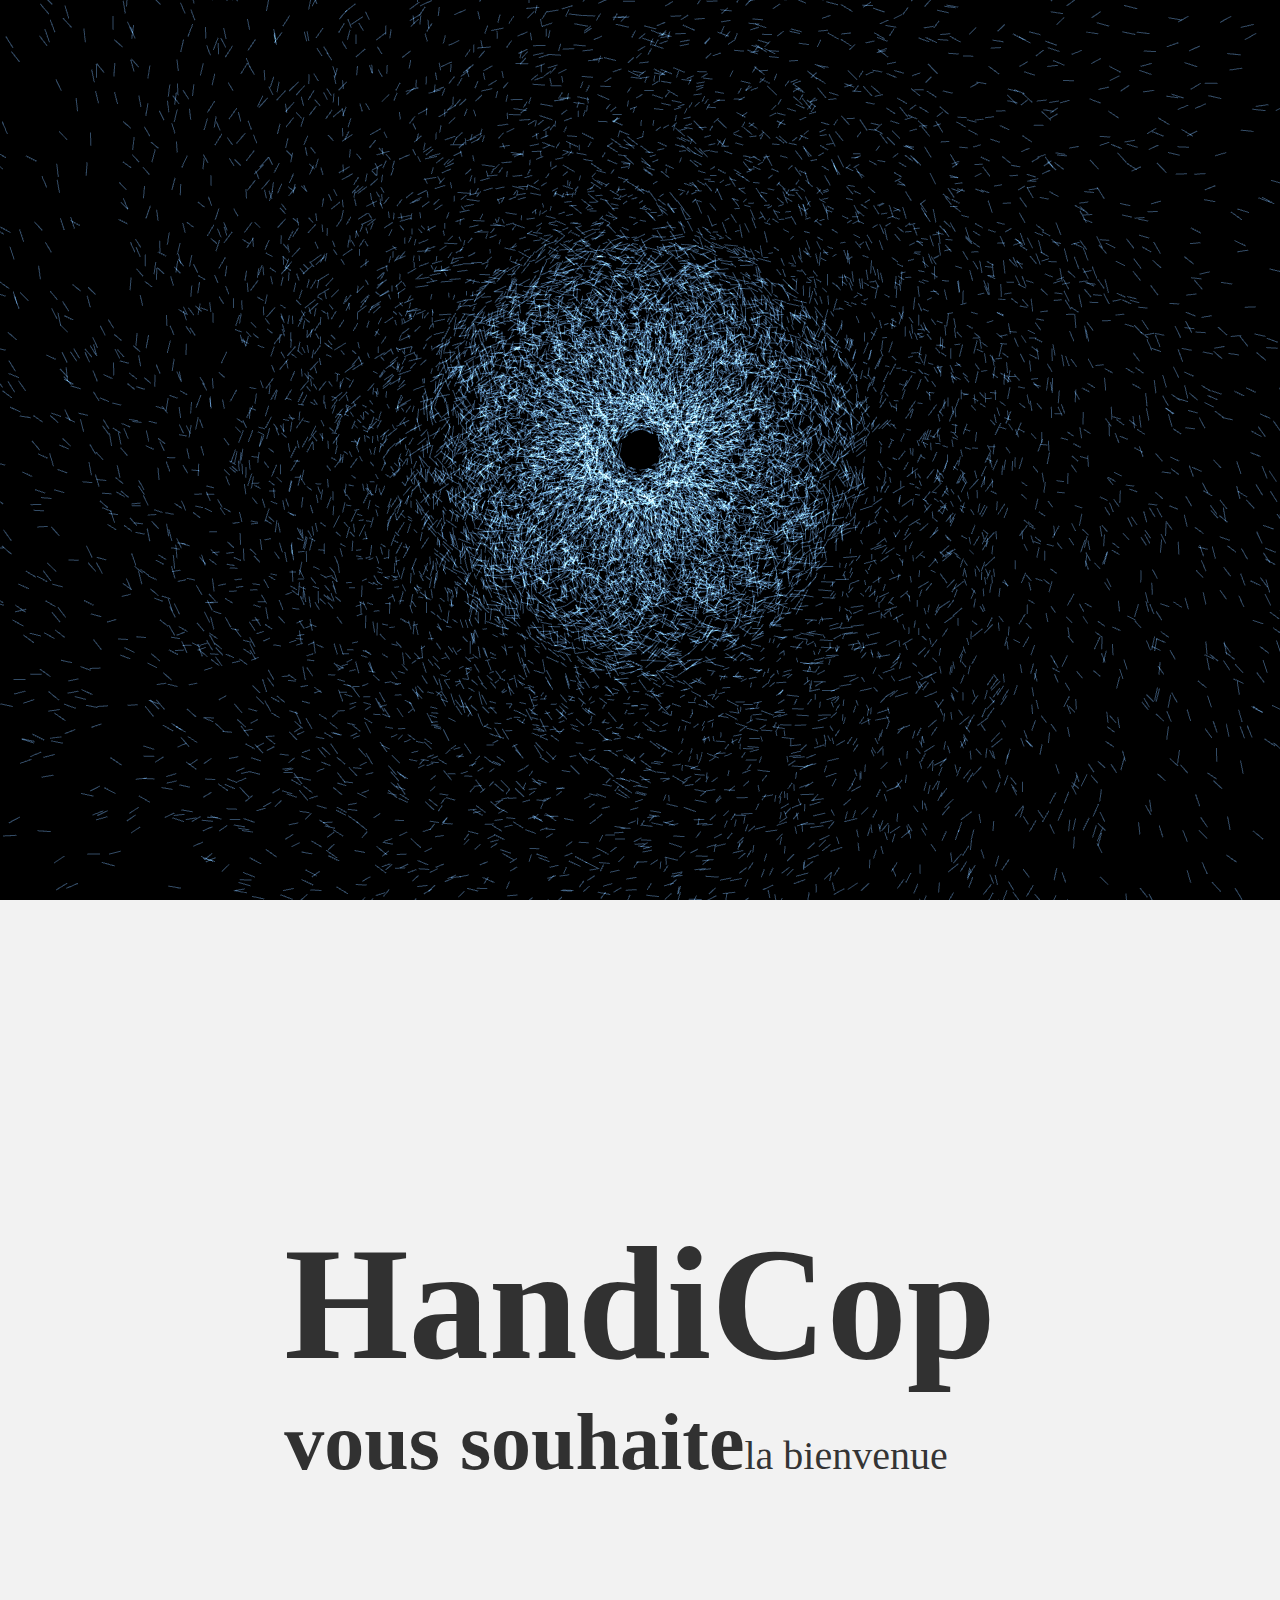
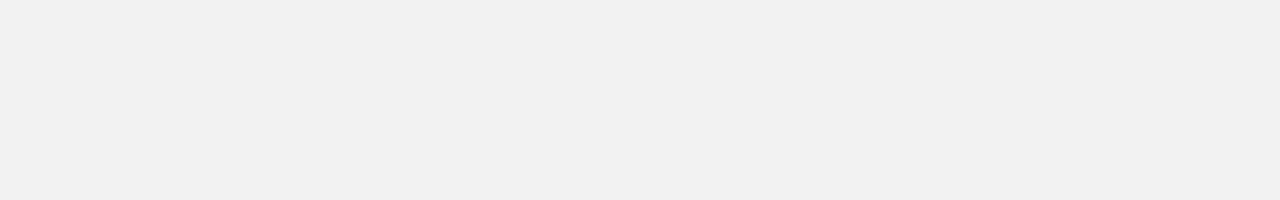
==== commit c0c119f9: "Fix: set theme&menu button parallel" ====
--- a/index.html
+++ b/index.html
@@ -56,7 +56,7 @@
 
     <button  class="Button_button__L2wUb ThemeToggle_toggle__w8LEU" data-icon-only="true" data-mobile="true" aria-label="Toggle theme">
         <span class="Button_text__t2U9w">
-            <div class="NavToggle_inner__0uerT ">
+            <div class="NavToggle_inner__0uerT">
                 <svg aria-hidden="true" width="38" height="38" viewBox="0 0 38 38">
                     <defs>
                         <mask id=":rae:theme-toggle-mask">
@@ -94,7 +94,7 @@
         </span>
     </button>
 
-    
+
     <section class="home">
         <div>
             <h1></h1><span class="second-title">HandiCop</span>
--- a/style.css
+++ b/style.css
@@ -476,8 +476,8 @@
     --offset: var(--spaceXS);
     --inset: calc(var(--spaceOuter) - var(--offset));
     position: fixed;
-    top: var(--inset);
-    right: var(--inset);
+    top: 28px;
+    right: 28px;
     z-index: var(--zIndex4);
     display: none;
 }
@@ -550,12 +550,12 @@
 }
 
 .ThemeToggle_toggle__w8LEU {
-    --offset: 6px;
+    --offset: var(--spaceXS);
     --inset: calc(var(--spaceOuter) - var(--offset));
     position: fixed;
-    z-index: var(--zIndex4);
     top: var(--inset);
     right: var(--inset);
+    z-index: var(--zIndex4);
     transform: translateZ(0);
 }
 
